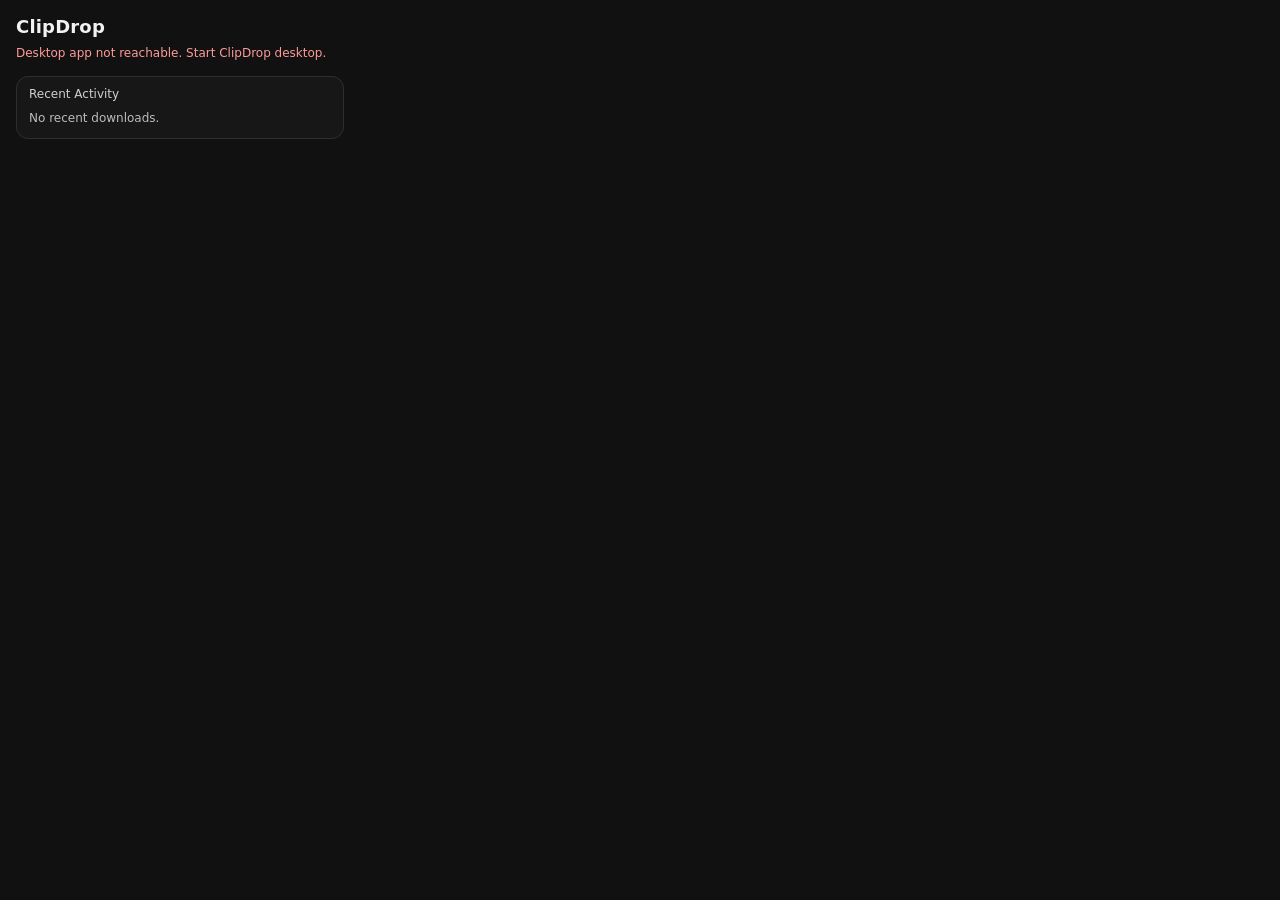
==== extension/popup.html @ 2f703ed1 "Development v0.1.1" ====
<!doctype html>
<html lang="en">
  <head>
    <meta charset="UTF-8" />
    <meta name="viewport" content="width=device-width, initial-scale=1.0" />
    <title>ClipDrop</title>
    <link rel="stylesheet" href="popup.css" />
  </head>
  <body>
    <main class="panel">
      <header>
        <h1>ClipDrop</h1>
        <p id="status-line" class="subtle">Checking desktop app…</p>
      </header>

      <section class="activity">
        <div class="activity-title">Recent Activity</div>
        <div id="activity-list" class="activity-list">No recent downloads.</div>
      </section>
    </main>

    <script src="popup.js" type="module"></script>
  </body>
</html>
---- extension/popup.css ----
:root {
  color-scheme: dark;
}

* {
  box-sizing: border-box;
}

body {
  margin: 0;
  width: 360px;
  font-family: "IBM Plex Sans", "Segoe UI", system-ui, sans-serif;
  background: #111111;
  color: #f2f2f2;
}

.panel {
  padding: 16px;
  display: grid;
  gap: 14px;
}

h1 {
  margin: 0;
  font-size: 18px;
  font-weight: 640;
  letter-spacing: 0.01em;
}

.subtle {
  margin: 8px 0 0;
  color: #b5b5b5;
  font-size: 12px;
  line-height: 1.4;
}

.activity {
  border: 1px solid #2e2e2e;
  border-radius: 12px;
  background: #171717;
  padding: 10px 12px;
}

.activity-title {
  font-size: 12px;
  color: #d0d0d0;
  margin-bottom: 8px;
}

.activity-list {
  font-size: 12px;
  color: #bcbcbc;
  line-height: 1.6;
  max-height: 280px;
  overflow-y: auto;
}
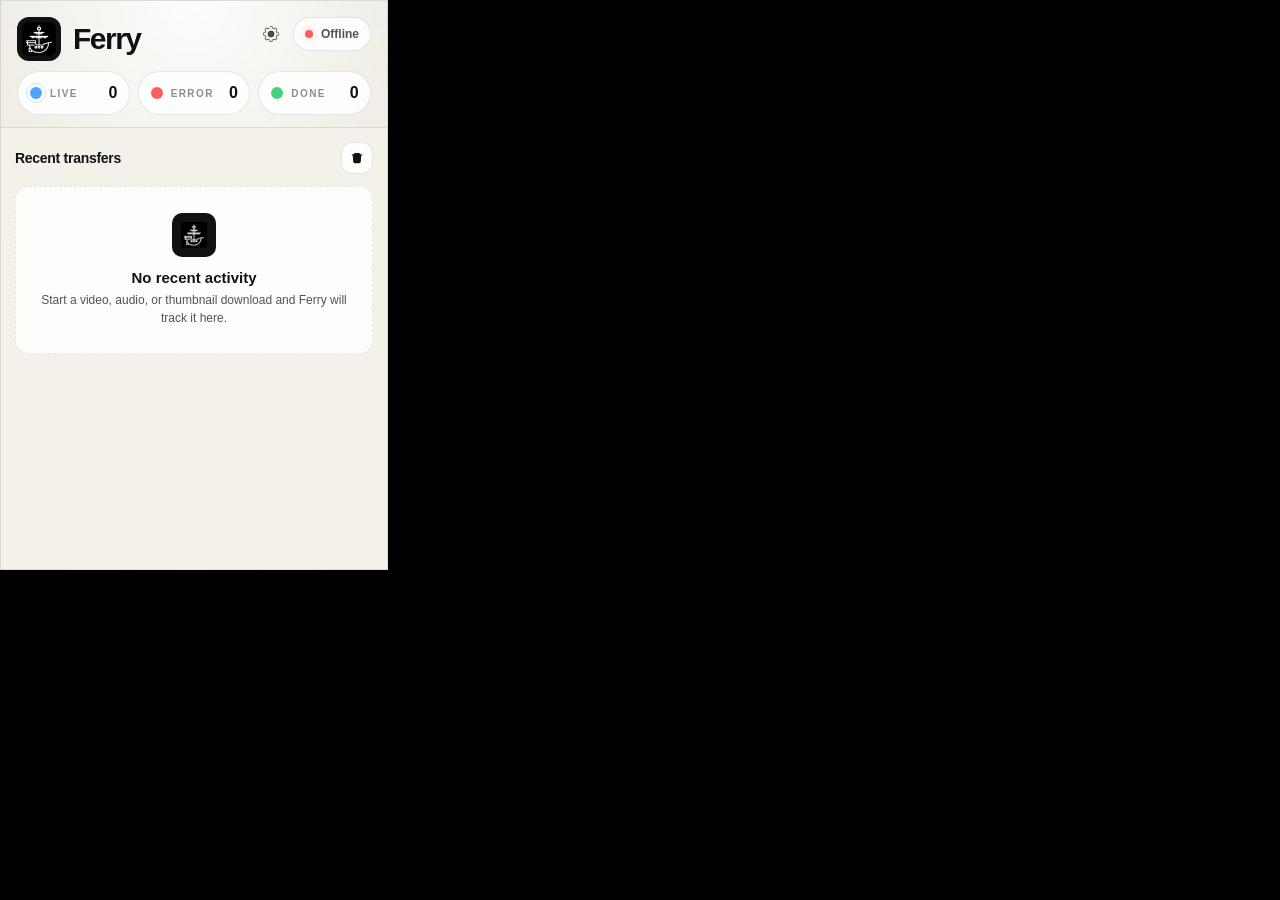
==== commit 14c55e1f: "Add Ferry and Island project snapshot" ====
--- a/extension/popup.html
+++ b/extension/popup.html
@@ -3,19 +3,77 @@
   <head>
     <meta charset="UTF-8" />
     <meta name="viewport" content="width=device-width, initial-scale=1.0" />
-    <title>ClipDrop</title>
+    <title>Ferry</title>
     <link rel="stylesheet" href="popup.css" />
   </head>
   <body>
     <main class="panel">
-      <header>
-        <h1>ClipDrop</h1>
-        <p id="status-line" class="subtle">Checking desktop app…</p>
-      </header>
+      <section class="top-slab">
+        <div class="brand-row">
+          <div class="brand-lockup">
+            <div class="brand-mark" aria-hidden="true">
+              <img src="icons/icon128.png" alt="" class="brand-mark-image" />
+            </div>
+            <div class="brand-copy">
+              <h1>Ferry</h1>
+            </div>
+          </div>
+          <div class="brand-actions">
+            <button id="open-settings" class="header-settings-btn" type="button" title="Open settings" aria-label="Open settings">
+              <svg class="header-settings-icon" viewBox="0 0 24 24" fill="none" aria-hidden="true" xmlns="http://www.w3.org/2000/svg">
+                <path d="M13.5 2L13.9961 1.93798C13.9649 1.68777 13.7522 1.5 13.5 1.5V2ZM10.5 2V1.5C10.2478 1.5 10.0351 1.68777 10.0039 1.93798L10.5 2ZM13.7747 4.19754L13.2786 4.25955C13.3047 4.46849 13.4589 4.63867 13.6642 4.68519L13.7747 4.19754ZM16.2617 5.22838L15.995 5.6513C16.1731 5.76362 16.4024 5.75233 16.5687 5.62306L16.2617 5.22838ZM18.0104 3.86826L18.364 3.51471C18.1857 3.3364 17.9025 3.31877 17.7034 3.47359L18.0104 3.86826ZM20.1317 5.98958L20.5264 6.29655C20.6812 6.09751 20.6636 5.81434 20.4853 5.63603L20.1317 5.98958ZM18.7716 7.73831L18.3769 7.43134C18.2477 7.59754 18.2364 7.82693 18.3487 8.00503L18.7716 7.73831ZM19.8025 10.2253L19.3148 10.3358C19.3613 10.5411 19.5315 10.6953 19.7404 10.7214L19.8025 10.2253ZM22 10.5H22.5C22.5 10.2478 22.3122 10.0351 22.062 10.0039L22 10.5ZM22 13.5L22.062 13.9961C22.3122 13.9649 22.5 13.7522 22.5 13.5H22ZM19.8025 13.7747L19.7404 13.2786C19.5315 13.3047 19.3613 13.4589 19.3148 13.6642L19.8025 13.7747ZM18.7716 16.2617L18.3487 15.995C18.2364 16.1731 18.2477 16.4025 18.3769 16.5687L18.7716 16.2617ZM20.1317 18.0104L20.4853 18.364C20.6636 18.1857 20.6812 17.9025 20.5264 17.7034L20.1317 18.0104ZM18.0104 20.1317L17.7034 20.5264C17.9025 20.6812 18.1857 20.6636 18.364 20.4853L18.0104 20.1317ZM16.2617 18.7716L16.5687 18.3769C16.4024 18.2477 16.1731 18.2364 15.995 18.3487L16.2617 18.7716ZM13.7747 19.8025L13.6642 19.3148C13.4589 19.3613 13.3047 19.5315 13.2786 19.7404L13.7747 19.8025ZM13.5 22V22.5C13.7522 22.5 13.9649 22.3122 13.9961 22.062L13.5 22ZM10.5 22L10.0039 22.062C10.0351 22.3122 10.2478 22.5 10.5 22.5V22ZM10.2253 19.8025L10.7214 19.7404C10.6953 19.5315 10.5411 19.3613 10.3358 19.3148L10.2253 19.8025ZM7.73832 18.7716L8.00504 18.3487C7.82694 18.2364 7.59756 18.2477 7.43135 18.3769L7.73832 18.7716ZM5.98959 20.1317L5.63604 20.4853C5.81435 20.6636 6.09752 20.6812 6.29656 20.5264L5.98959 20.1317ZM3.86827 18.0104L3.4736 17.7034C3.31878 17.9025 3.33641 18.1857 3.51472 18.364L3.86827 18.0104ZM5.22839 16.2617L5.62307 16.5687C5.75234 16.4025 5.76363 16.1731 5.65131 15.995L5.22839 16.2617ZM4.19754 13.7747L4.68519 13.6642C4.63867 13.4589 4.46849 13.3047 4.25955 13.2786L4.19754 13.7747ZM2 13.5H1.5C1.5 13.7522 1.68777 13.9649 1.93798 13.9961L2 13.5ZM2 10.5L1.93798 10.0039C1.68777 10.0351 1.5 10.2478 1.5 10.5H2ZM4.19754 10.2253L4.25955 10.7214C4.46849 10.6953 4.63867 10.5411 4.68519 10.3358L4.19754 10.2253ZM5.22839 7.73831L5.65131 8.00503C5.76363 7.82693 5.75234 7.59755 5.62307 7.43134L5.22839 7.73831ZM3.86827 5.98959L3.51472 5.63603C3.33641 5.81434 3.31878 6.09751 3.47359 6.29656L3.86827 5.98959ZM5.98959 3.86827L6.29656 3.47359C6.09752 3.31878 5.81434 3.33641 5.63604 3.51471L5.98959 3.86827ZM7.73832 5.22839L7.43135 5.62306C7.59755 5.75233 7.82694 5.76363 8.00504 5.6513L7.73832 5.22839ZM10.2253 4.19754L10.3358 4.68519C10.5411 4.63867 10.6953 4.46849 10.7214 4.25955L10.2253 4.19754ZM13.5 1.5H10.5V2.5H13.5V1.5ZM14.2708 4.13552L13.9961 1.93798L13.0039 2.06202L13.2786 4.25955L14.2708 4.13552ZM16.5284 4.80547C15.7279 4.30059 14.8369 3.92545 13.8851 3.70989L13.6642 4.68519C14.503 4.87517 15.2886 5.20583 15.995 5.6513L16.5284 4.80547ZM16.5687 5.62306L18.3174 4.26294L17.7034 3.47359L15.9547 4.83371L16.5687 5.62306ZM17.6569 4.22182L19.7782 6.34314L20.4853 5.63603L18.364 3.51471L17.6569 4.22182ZM19.7371 5.68261L18.3769 7.43134L19.1663 8.04528L20.5264 6.29655L19.7371 5.68261ZM20.2901 10.1149C20.0746 9.16313 19.6994 8.27213 19.1945 7.47158L18.3487 8.00503C18.7942 8.71138 19.1248 9.49695 19.3148 10.3358L20.2901 10.1149ZM22.062 10.0039L19.8645 9.72917L19.7404 10.7214L21.938 10.9961L22.062 10.0039ZM22.5 13.5V10.5H21.5V13.5H22.5ZM19.8645 14.2708L22.062 13.9961L21.938 13.0039L19.7404 13.2786L19.8645 14.2708ZM19.1945 16.5284C19.6994 15.7279 20.0746 14.8369 20.2901 13.8851L19.3148 13.6642C19.1248 14.503 18.7942 15.2886 18.3487 15.995L19.1945 16.5284ZM20.5264 17.7034L19.1663 15.9547L18.3769 16.5687L19.7371 18.3174L20.5264 17.7034ZM18.364 20.4853L20.4853 18.364L19.7782 17.6569L17.6569 19.7782L18.364 20.4853ZM15.9547 19.1663L17.7034 20.5264L18.3174 19.7371L16.5687 18.3769L15.9547 19.1663ZM13.8851 20.2901C14.8369 20.0746 15.7279 19.6994 16.5284 19.1945L15.995 18.3487C15.2886 18.7942 14.503 19.1248 13.6642 19.3148L13.8851 20.2901ZM13.9961 22.062L14.2708 19.8645L13.2786 19.7404L13.0039 21.938L13.9961 22.062ZM10.5 22.5H13.5V21.5H10.5V22.5ZM9.72917 19.8645L10.0039 22.062L10.9961 21.938L10.7214 19.7404L9.72917 19.8645ZM7.4716 19.1945C8.27214 19.6994 9.16314 20.0746 10.1149 20.2901L10.3358 19.3148C9.49696 19.1248 8.71139 18.7942 8.00504 18.3487L7.4716 19.1945ZM6.29656 20.5264L8.04529 19.1663L7.43135 18.3769L5.68262 19.7371L6.29656 20.5264ZM3.51472 18.364L5.63604 20.4853L6.34315 19.7782L4.22183 17.6569L3.51472 18.364ZM4.83372 15.9547L3.4736 17.7034L4.26295 18.3174L5.62307 16.5687L4.83372 15.9547ZM3.70989 13.8851C3.92545 14.8369 4.30059 15.7279 4.80547 16.5284L5.65131 15.995C5.20584 15.2886 4.87517 14.503 4.68519 13.6642L3.70989 13.8851ZM1.93798 13.9961L4.13552 14.2708L4.25955 13.2786L2.06202 13.0039L1.93798 13.9961ZM1.5 10.5V13.5H2.5V10.5H1.5ZM4.13552 9.72917L1.93798 10.0039L2.06202 10.9961L4.25955 10.7214L4.13552 9.72917ZM4.80547 7.47159C4.30059 8.27213 3.92545 9.16313 3.70989 10.1149L4.68519 10.3358C4.87517 9.49696 5.20583 8.71138 5.65131 8.00503L4.80547 7.47159ZM3.47359 6.29656L4.83371 8.04528L5.62307 7.43134L4.26295 5.68262L3.47359 6.29656ZM5.63604 3.51471L3.51472 5.63603L4.22182 6.34314L6.34314 4.22182L5.63604 3.51471ZM8.04529 4.83371L6.29656 3.47359L5.68262 4.26294L7.43135 5.62306L8.04529 4.83371ZM10.1149 3.70989C9.16313 3.92545 8.27214 4.30059 7.4716 4.80547L8.00504 5.6513C8.71139 5.20583 9.49696 4.87517 10.3358 4.68519L10.1149 3.70989Z" fill="currentColor"/>
+                <circle cx="12" cy="12" r="4" stroke="currentColor" stroke-linejoin="round"/>
+              </svg>
+            </button>
+            <div class="status-pill" id="status-pill" title="Checking desktop app…">
+              <div id="status-dot" class="status-dot"></div>
+              <span id="status-pill-text">Checking</span>
+            </div>
+          </div>
+        </div>
+
+        <section class="signal-row" aria-label="Live signals">
+          <button class="signal-card" data-signal="active" type="button">
+            <span class="signal-icon signal-icon-live" aria-hidden="true"></span>
+            <span class="signal-label">Live</span>
+            <span id="summary-active" class="signal-value">0</span>
+          </button>
+          <button class="signal-card" data-signal="attention" type="button">
+            <span class="signal-icon signal-icon-attention" aria-hidden="true"></span>
+            <span class="signal-label">Error</span>
+            <span id="summary-error" class="signal-value">0</span>
+          </button>
+          <button class="signal-card" data-signal="done" type="button">
+            <span class="signal-icon signal-icon-done" aria-hidden="true"></span>
+            <span class="signal-label">Done</span>
+            <span id="summary-done" class="signal-value">0</span>
+          </button>
+        </section>
+      </section>
 
       <section class="activity">
-        <div class="activity-title">Recent Activity</div>
-        <div id="activity-list" class="activity-list">No recent downloads.</div>
+        <div class="activity-header">
+          <div>
+            <div class="activity-title">Recent transfers</div>
+          </div>
+          <div class="activity-actions">
+            <button id="clear-activity" class="icon-btn" type="button" aria-label="Clear activity" title="Clear activity">
+              <svg viewBox="0 0 20 20" aria-hidden="true">
+                <path fill="currentColor" d="M7.25 3.75a.75.75 0 0 0-.75.75v.75H4.25a.75.75 0 0 0 0 1.5h.46l.58 8.06a2 2 0 0 0 2 1.86h5.42a2 2 0 0 0 2-1.86l.58-8.06h.46a.75.75 0 0 0 0-1.5H13.5V4.5a.75.75 0 0 0-.75-.75h-5.5Zm.75 1.5H12V5.25H8Zm-.74 2.5l.54 7.54a.5.5 0 0 0 .5.46h3.4a.5.5 0 0 0 .5-.46l.54-7.54H7.26Z" />
+              </svg>
+            </button>
+          </div>
+        </div>
+
+        <div id="job-list" class="job-list">
+          <div class="empty-state">
+            <div class="empty-state-mark" aria-hidden="true">
+              <img src="icons/icon48.png" alt="" class="empty-state-image" />
+            </div>
+            <div class="empty-state-title">No recent activity</div>
+            <div class="empty-state-copy">Start a transfer and Ferry will keep the deck in sync.</div>
+          </div>
+        </div>
       </section>
     </main>
 
--- a/extension/popup.css
+++ b/extension/popup.css
@@ -1,56 +1,720 @@
 :root {
-  color-scheme: dark;
+  --ferry-bg: #000;
+  --ferry-surface: #070707;
+  --ferry-surface-2: #0e0e0e;
+  --ferry-surface-3: #141414;
+  --ferry-line: rgba(255, 255, 255, 0.1);
+  --ferry-line-strong: rgba(255, 255, 255, 0.18);
+  --ferry-text: #fff;
+  --ferry-text-muted: rgba(255, 255, 255, 0.74);
+  --ferry-text-subtle: rgba(255, 255, 255, 0.44);
+  --ferry-blue: #4da3ff;
+  --ferry-green: #44d27d;
+  --ferry-yellow: #ffd84d;
+  --ferry-red: #ff5d5d;
+  --ferry-violet: #c68cff;
+}
+
+body[data-theme="light"] {
+  --ferry-bg: #f4f1ea;
+  --ferry-surface: rgba(255, 255, 255, 0.84);
+  --ferry-surface-2: rgba(255, 255, 255, 0.94);
+  --ferry-surface-3: #ffffff;
+  --ferry-line: rgba(17, 17, 17, 0.1);
+  --ferry-line-strong: rgba(17, 17, 17, 0.18);
+  --ferry-text: #111111;
+  --ferry-text-muted: rgba(17, 17, 17, 0.72);
+  --ferry-text-subtle: rgba(17, 17, 17, 0.48);
 }
 
 * {
   box-sizing: border-box;
 }
 
+html,
 body {
+  width: 388px;
+  height: 570px;
   margin: 0;
-  width: 360px;
-  font-family: "IBM Plex Sans", "Segoe UI", system-ui, sans-serif;
+  padding: 0;
+  background: var(--ferry-bg);
+  overscroll-behavior: none;
+}
+
+body {
+  display: block;
+  overflow: hidden;
+  color-scheme: dark;
+  font-family: "Roboto", "Arial", sans-serif;
+  color: var(--ferry-text);
+}
+
+button,
+input,
+select,
+textarea {
+  font: inherit;
+}
+
+.panel {
+  width: 388px;
+  height: 570px;
+  display: grid;
+  grid-template-rows: auto minmax(0, 1fr);
+  overflow: hidden;
+  background:
+    radial-gradient(circle at top, rgba(255, 255, 255, 0.06), transparent 35%),
+    var(--ferry-bg);
+  border: 1px solid var(--ferry-line);
+  border-radius: 0;
+}
+
+body[data-theme="light"] .panel {
+  background:
+    radial-gradient(circle at top, rgba(255, 255, 255, 0.92), transparent 35%),
+    linear-gradient(180deg, rgba(0, 0, 0, 0.02), transparent 48%),
+    var(--ferry-bg);
+}
+
+.top-slab {
+  padding: 16px 16px 12px;
+  border-bottom: 1px solid var(--ferry-line);
+  background: linear-gradient(180deg, rgba(255, 255, 255, 0.03), transparent);
+}
+
+.brand-row {
+  display: flex;
+  align-items: flex-start;
+  justify-content: space-between;
+  gap: 12px;
+}
+
+.brand-actions {
+  display: inline-flex;
+  align-items: center;
+  gap: 8px;
+}
+
+.brand-lockup {
+  min-width: 0;
+  display: flex;
+  align-items: center;
+  gap: 12px;
+}
+
+.brand-mark,
+.empty-state-mark {
+  flex: 0 0 auto;
+  display: grid;
+  place-items: center;
+  background: #fff;
+}
+
+body[data-theme="light"] .brand-mark,
+body[data-theme="light"] .empty-state-mark {
   background: #111111;
-  color: #f2f2f2;
-}
-
-.panel {
-  padding: 16px;
+}
+
+.brand-mark {
+  width: 44px;
+  height: 44px;
+  border-radius: 12px;
+}
+
+.brand-mark-image {
+  width: 36px;
+  height: 36px;
+  display: block;
+  object-fit: contain;
+  border-radius: 10px;
+}
+
+body[data-theme="light"] .brand-mark-image,
+body[data-theme="light"] .empty-state-image {
+  filter: invert(1);
+}
+
+.brand-copy h1 {
+  margin: 0;
+  font-size: 30px;
+  line-height: 0.96;
+  font-weight: 700;
+  letter-spacing: -0.05em;
+}
+
+.status-pill {
+  min-height: 34px;
+  padding: 0 11px;
+  display: inline-flex;
+  align-items: center;
+  gap: 8px;
+  border: 1px solid var(--ferry-line);
+  border-radius: 999px;
+  background: var(--ferry-surface);
+  color: var(--ferry-text-muted);
+  font-size: 12px;
+  font-weight: 700;
+  white-space: nowrap;
+}
+
+.theme-toggle {
+  position: relative;
+}
+
+.theme-icon {
+  position: absolute;
+  top: 50%;
+  left: 50%;
+  width: 16px;
+  height: 16px;
+  display: block;
+  transform: translate(-50%, -50%) scale(0.88);
+  opacity: 0;
+  transition: opacity 0.16s ease, transform 0.16s ease;
+}
+
+body[data-theme-mode="system"] .theme-icon-system,
+body[data-theme-mode="light"] .theme-icon-sun,
+body[data-theme-mode="dark"] .theme-icon-moon {
+  opacity: 1;
+  transform: translate(-50%, -50%) scale(1);
+}
+
+.status-dot {
+  width: 8px;
+  height: 8px;
+  border-radius: 50%;
+  background: rgba(255, 255, 255, 0.34);
+}
+
+.status-dot.online {
+  background: var(--ferry-green);
+  box-shadow: 0 0 10px rgba(68, 210, 125, 0.4);
+}
+
+.status-dot.offline {
+  background: var(--ferry-red);
+  box-shadow: 0 0 10px rgba(255, 93, 93, 0.4);
+}
+
+.secondary-btn,
+.signal-card,
+.icon-btn,
+.job-action-btn {
+  border: 1px solid var(--ferry-line);
+  background: var(--ferry-surface);
+  color: var(--ferry-text);
+  transition: border-color 0.16s ease, background-color 0.16s ease, transform 0.16s ease, color 0.16s ease;
+  cursor: pointer;
+}
+
+.secondary-btn:hover,
+.signal-card:hover,
+.icon-btn:hover,
+.job-action-btn:hover {
+  border-color: var(--ferry-line-strong);
+  background: var(--ferry-surface-3);
+}
+
+.secondary-btn svg,
+.icon-btn svg,
+.job-action-btn svg {
+  width: 16px;
+  height: 16px;
+  display: block;
+  fill: currentColor;
+}
+
+.secondary-btn,
+.icon-btn {
+  display: inline-flex;
+  align-items: center;
+  justify-content: center;
+  border-radius: 11px;
+}
+
+.secondary-btn {
+  width: 40px;
+  height: 40px;
+}
+
+.header-settings-btn {
+  width: 28px;
+  height: 28px;
+  padding: 0;
+  display: inline-flex;
+  align-items: center;
+  justify-content: center;
+  border: 0;
+  background: transparent;
+  color: var(--ferry-text-muted);
+  cursor: pointer;
+  transition: color 0.16s ease, transform 0.16s ease;
+}
+
+.header-settings-btn:hover {
+  color: var(--ferry-text);
+}
+
+.header-settings-btn svg {
+  width: 18px;
+  height: 18px;
+  display: block;
+  fill: currentColor;
+}
+
+.header-settings-icon {
+  width: 20px;
+  height: 20px;
+  display: block;
+}
+
+.signal-row {
+  margin-top: 10px;
   display: grid;
-  gap: 14px;
-}
-
-h1 {
+  grid-template-columns: repeat(3, minmax(0, 1fr));
+  gap: 8px;
+}
+
+.signal-card {
+  min-height: 44px;
+  padding: 0 12px;
+  display: flex;
+  align-items: center;
+  justify-content: flex-start;
+  gap: 8px;
+  border-radius: 999px;
+  text-align: left;
+  position: relative;
+  overflow: hidden;
+  background: var(--ferry-surface);
+  box-shadow: inset 0 1px 0 rgba(255, 255, 255, 0.03);
+}
+
+body[data-theme="light"] .signal-card,
+body[data-theme="light"] .secondary-btn,
+body[data-theme="light"] .icon-btn,
+body[data-theme="light"] .job-action-btn,
+body[data-theme="light"] .status-pill,
+body[data-theme="light"] .job-card,
+body[data-theme="light"] .empty-state {
+  backdrop-filter: blur(16px);
+}
+
+.signal-icon {
+  width: 12px;
+  height: 12px;
+  flex: 0 0 12px;
+  border-radius: 999px;
+  position: relative;
+}
+
+.signal-icon::before {
+  content: "";
+  position: absolute;
+  inset: 0;
+  border-radius: 999px;
+  background: currentColor;
+}
+
+.signal-icon-live {
+  color: var(--ferry-blue);
+}
+
+.signal-icon-live::after {
+  content: "";
+  position: absolute;
+  inset: -4px;
+  border-radius: 999px;
+  border: 1px solid rgba(77, 163, 255, 0.28);
+}
+
+.signal-icon-attention {
+  color: var(--ferry-red);
+}
+
+.signal-icon-done {
+  color: var(--ferry-green);
+}
+
+.signal-label {
+  min-width: 0;
+  font-size: 10px;
+  font-weight: 700;
+  letter-spacing: 0.14em;
+  text-transform: uppercase;
+  color: var(--ferry-text-subtle);
+}
+
+.signal-value {
+  margin-left: auto;
+  font-size: 16px;
+  line-height: 1;
+  font-weight: 700;
+  letter-spacing: -0.04em;
+}
+
+.activity {
+  flex: 1;
+  min-height: 0;
+  overflow-y: auto;
+  overscroll-behavior: contain;
+  padding: 14px 14px 12px;
+  background: var(--ferry-bg);
+}
+
+.activity::-webkit-scrollbar {
+  width: 6px;
+}
+
+.activity::-webkit-scrollbar-track {
+  background: transparent;
+}
+
+.activity::-webkit-scrollbar-thumb {
+  background: rgba(255, 255, 255, 0.18);
+  border-radius: 999px;
+}
+
+.activity-header {
+  display: flex;
+  align-items: center;
+  justify-content: space-between;
+  gap: 10px;
+  margin-bottom: 12px;
+}
+
+.activity-title {
   margin: 0;
-  font-size: 18px;
-  font-weight: 640;
-  letter-spacing: 0.01em;
-}
-
-.subtle {
-  margin: 8px 0 0;
-  color: #b5b5b5;
+  font-size: 14px;
+  font-weight: 700;
+  letter-spacing: -0.02em;
+}
+
+.activity-actions {
+  display: inline-flex;
+  align-items: center;
+  gap: 8px;
+}
+
+.icon-btn {
+  width: 32px;
+  height: 32px;
+}
+
+.job-list {
+  display: flex;
+  flex-direction: column;
+  gap: 10px;
+}
+
+.empty-state {
+  padding: 26px 16px;
+  text-align: center;
+  border: 1px dashed var(--ferry-line);
+  border-radius: 14px;
+  background: var(--ferry-surface);
+}
+
+.empty-state-mark {
+  width: 44px;
+  height: 44px;
+  margin: 0 auto 12px;
+  border-radius: 10px;
+}
+
+.empty-state-image {
+  width: 28px;
+  height: 28px;
+  object-fit: contain;
+}
+
+.empty-state-title {
+  margin-bottom: 5px;
+  font-size: 15px;
+  font-weight: 700;
+}
+
+.empty-state-copy {
   font-size: 12px;
+  line-height: 1.5;
+  color: var(--ferry-text-muted);
+}
+
+.job-card {
+  display: block;
+  padding: 12px;
+  background: var(--ferry-surface);
+  border: 1px solid var(--ferry-line);
+  border-radius: 14px;
+  position: relative;
+}
+
+.job-card.is-focused {
+  border-color: rgba(255, 255, 255, 0.28);
+  box-shadow: inset 0 0 0 1px rgba(255, 255, 255, 0.08);
+}
+
+.job-card.is-focused::after {
+  content: "Focused";
+  position: absolute;
+  top: 10px;
+  right: 10px;
+  padding: 4px 8px;
+  border-radius: 999px;
+  background: #fff;
+  color: #000;
+  font-size: 10px;
+  font-weight: 700;
+  letter-spacing: 0.08em;
+  text-transform: uppercase;
+}
+
+body[data-theme="light"] .job-card.is-focused::after {
+  background: #111111;
+  color: #ffffff;
+}
+
+.state-progress {
+  border-color: rgba(77, 163, 255, 0.38);
+}
+
+.state-done {
+  border-color: rgba(68, 210, 125, 0.38);
+}
+
+.state-error {
+  border-color: rgba(255, 93, 93, 0.38);
+}
+
+.state-queued {
+  border-color: rgba(255, 216, 77, 0.38);
+}
+
+.job-topline {
+  display: flex;
+  align-items: center;
+  justify-content: space-between;
+  gap: 8px;
+}
+
+.job-card-layout {
+  display: grid;
+  grid-template-columns: 72px minmax(0, 1fr);
+  gap: 12px;
+  align-items: start;
+}
+
+.job-thumb {
+  width: 72px;
+  height: 72px;
+  overflow: hidden;
+  border-radius: 10px;
+  background: #050505;
+  border: 1px solid var(--ferry-line);
+}
+
+.job-thumb-image,
+.job-thumb-fallback {
+  width: 100%;
+  height: 100%;
+  display: block;
+}
+
+.job-thumb-image {
+  object-fit: cover;
+}
+
+.job-thumb-fallback {
+  display: grid;
+  place-items: center;
+}
+
+.job-thumb-fallback-image {
+  width: 28px;
+  height: 28px;
+  object-fit: contain;
+}
+
+body[data-theme="light"] .job-thumb-fallback-image {
+  filter: invert(1);
+}
+
+.job-main {
+  min-width: 0;
+  display: grid;
+  gap: 7px;
+}
+
+.job-badge-row {
+  display: flex;
+  align-items: center;
+  gap: 8px;
+  min-width: 0;
+}
+
+.job-badge {
+  min-width: 30px;
+  height: 30px;
+  display: inline-flex;
+  align-items: center;
+  justify-content: center;
+  border: 1px solid var(--ferry-line);
+  border-radius: 9px;
+  background: #000;
+}
+
+body[data-theme="light"] .job-badge {
+  background: rgba(17, 17, 17, 0.04);
+}
+
+.job-badge-icon {
+  width: 15px;
+  height: 15px;
+  display: inline-flex;
+  align-items: center;
+  justify-content: center;
+}
+
+.job-badge-icon svg {
+  width: 15px;
+  height: 15px;
+  display: block;
+  fill: currentColor;
+}
+
+.badge-video {
+  color: var(--ferry-blue);
+}
+
+.badge-audio {
+  color: var(--ferry-violet);
+}
+
+.badge-thumbnail {
+  color: var(--ferry-yellow);
+}
+
+.job-action-btn {
+  width: 30px;
+  height: 30px;
+  display: inline-flex;
+  align-items: center;
+  justify-content: center;
+  border-radius: 9px;
+}
+
+.job-reveal-btn {
+  color: var(--ferry-green);
+}
+
+.job-cancel-btn {
+  color: var(--ferry-red);
+}
+
+.job-skip-btn {
+  color: var(--ferry-yellow);
+}
+
+.job-title {
+  font-size: 12px;
+  line-height: 1.45;
+  font-weight: 700;
+  letter-spacing: -0.01em;
+  overflow: hidden;
+  display: -webkit-box;
+  -webkit-line-clamp: 2;
+  -webkit-box-orient: vertical;
+}
+
+.job-meta {
+  font-size: 11px;
   line-height: 1.4;
-}
-
-.activity {
-  border: 1px solid #2e2e2e;
-  border-radius: 12px;
-  background: #171717;
-  padding: 10px 12px;
-}
-
-.activity-title {
+  color: var(--ferry-text-muted);
+}
+
+.job-progress-container {
+  height: 4px;
+  overflow: hidden;
+  border-radius: 999px;
+  background: rgba(255, 255, 255, 0.08);
+}
+
+body[data-theme="light"] .job-progress-container {
+  background: rgba(17, 17, 17, 0.1);
+}
+
+.job-progress-bar {
+  height: 100%;
+  width: 0;
+  background: #fff;
+}
+
+.state-progress .job-progress-bar {
+  background: var(--ferry-blue);
+}
+
+.state-done .job-progress-bar {
+  background: var(--ferry-green);
+}
+
+.state-error .job-progress-bar {
+  background: var(--ferry-red);
+}
+
+.state-queued .job-progress-bar {
+  background: var(--ferry-yellow);
+}
+
+.job-bottomline {
+  display: flex;
+  align-items: center;
+  justify-content: space-between;
+  gap: 10px;
+}
+
+.job-status-line {
   font-size: 12px;
-  color: #d0d0d0;
-  margin-bottom: 8px;
-}
-
-.activity-list {
-  font-size: 12px;
-  color: #bcbcbc;
-  line-height: 1.6;
-  max-height: 280px;
-  overflow-y: auto;
-}
+  font-weight: 600;
+  line-height: 1.3;
+}
+
+.job-chip {
+  min-width: 0;
+  max-width: 100%;
+  height: 30px;
+  padding: 0 10px;
+  display: inline-flex;
+  align-items: center;
+  border: 1px solid var(--ferry-line);
+  border-radius: 999px;
+  background: rgba(255, 255, 255, 0.03);
+  font-size: 10px;
+  font-weight: 700;
+  letter-spacing: 0.08em;
+  text-transform: uppercase;
+  color: var(--ferry-text-muted);
+  white-space: nowrap;
+  overflow: hidden;
+  text-overflow: ellipsis;
+}
+
+body[data-theme="light"] .job-chip {
+  background: rgba(17, 17, 17, 0.04);
+}
+
+.job-time-line,
+.job-progress-readout {
+  font-size: 10px;
+  color: var(--ferry-text-subtle);
+}
+
+.job-trailing {
+  display: grid;
+  justify-items: end;
+  gap: 2px;
+}
+
+.job-progress-readout {
+  text-align: right;
+}
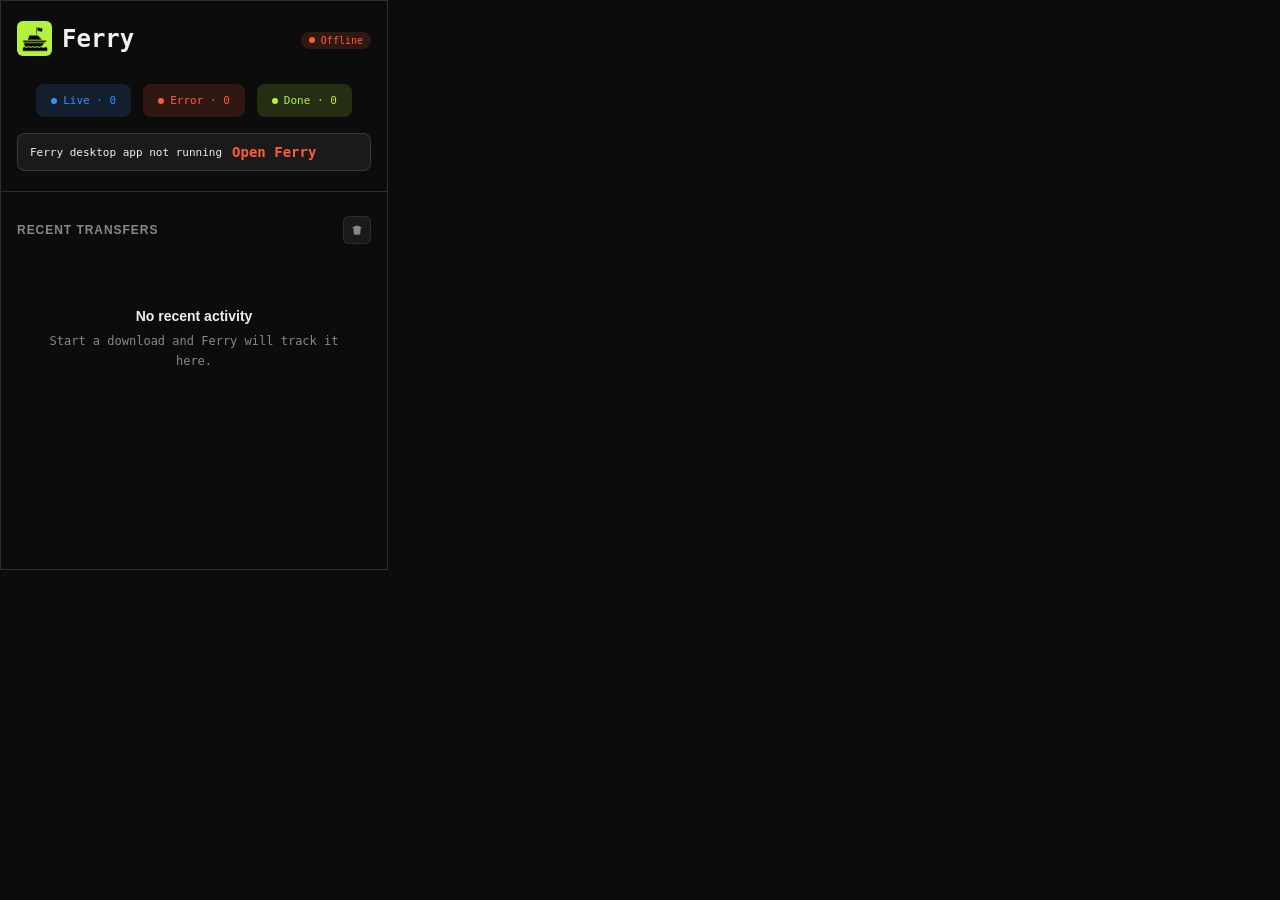
==== commit c984e729: "UI revamped of Extension" ====
--- a/extension/popup.html
+++ b/extension/popup.html
@@ -11,44 +11,45 @@
       <section class="top-slab">
         <div class="brand-row">
           <div class="brand-lockup">
-            <div class="brand-mark" aria-hidden="true">
-              <img src="icons/icon128.png" alt="" class="brand-mark-image" />
-            </div>
+            <div class="logo-after"><img src="./icons/extentionIcon.png" alt="icon not available"></div>
             <div class="brand-copy">
-              <h1>Ferry</h1>
+              <h1 class="name-after">Ferry</h1>
             </div>
           </div>
           <div class="brand-actions">
-            <button id="open-settings" class="header-settings-btn" type="button" title="Open settings" aria-label="Open settings">
-              <svg class="header-settings-icon" viewBox="0 0 24 24" fill="none" aria-hidden="true" xmlns="http://www.w3.org/2000/svg">
-                <path d="M13.5 2L13.9961 1.93798C13.9649 1.68777 13.7522 1.5 13.5 1.5V2ZM10.5 2V1.5C10.2478 1.5 10.0351 1.68777 10.0039 1.93798L10.5 2ZM13.7747 4.19754L13.2786 4.25955C13.3047 4.46849 13.4589 4.63867 13.6642 4.68519L13.7747 4.19754ZM16.2617 5.22838L15.995 5.6513C16.1731 5.76362 16.4024 5.75233 16.5687 5.62306L16.2617 5.22838ZM18.0104 3.86826L18.364 3.51471C18.1857 3.3364 17.9025 3.31877 17.7034 3.47359L18.0104 3.86826ZM20.1317 5.98958L20.5264 6.29655C20.6812 6.09751 20.6636 5.81434 20.4853 5.63603L20.1317 5.98958ZM18.7716 7.73831L18.3769 7.43134C18.2477 7.59754 18.2364 7.82693 18.3487 8.00503L18.7716 7.73831ZM19.8025 10.2253L19.3148 10.3358C19.3613 10.5411 19.5315 10.6953 19.7404 10.7214L19.8025 10.2253ZM22 10.5H22.5C22.5 10.2478 22.3122 10.0351 22.062 10.0039L22 10.5ZM22 13.5L22.062 13.9961C22.3122 13.9649 22.5 13.7522 22.5 13.5H22ZM19.8025 13.7747L19.7404 13.2786C19.5315 13.3047 19.3613 13.4589 19.3148 13.6642L19.8025 13.7747ZM18.7716 16.2617L18.3487 15.995C18.2364 16.1731 18.2477 16.4025 18.3769 16.5687L18.7716 16.2617ZM20.1317 18.0104L20.4853 18.364C20.6636 18.1857 20.6812 17.9025 20.5264 17.7034L20.1317 18.0104ZM18.0104 20.1317L17.7034 20.5264C17.9025 20.6812 18.1857 20.6636 18.364 20.4853L18.0104 20.1317ZM16.2617 18.7716L16.5687 18.3769C16.4024 18.2477 16.1731 18.2364 15.995 18.3487L16.2617 18.7716ZM13.7747 19.8025L13.6642 19.3148C13.4589 19.3613 13.3047 19.5315 13.2786 19.7404L13.7747 19.8025ZM13.5 22V22.5C13.7522 22.5 13.9649 22.3122 13.9961 22.062L13.5 22ZM10.5 22L10.0039 22.062C10.0351 22.3122 10.2478 22.5 10.5 22.5V22ZM10.2253 19.8025L10.7214 19.7404C10.6953 19.5315 10.5411 19.3613 10.3358 19.3148L10.2253 19.8025ZM7.73832 18.7716L8.00504 18.3487C7.82694 18.2364 7.59756 18.2477 7.43135 18.3769L7.73832 18.7716ZM5.98959 20.1317L5.63604 20.4853C5.81435 20.6636 6.09752 20.6812 6.29656 20.5264L5.98959 20.1317ZM3.86827 18.0104L3.4736 17.7034C3.31878 17.9025 3.33641 18.1857 3.51472 18.364L3.86827 18.0104ZM5.22839 16.2617L5.62307 16.5687C5.75234 16.4025 5.76363 16.1731 5.65131 15.995L5.22839 16.2617ZM4.19754 13.7747L4.68519 13.6642C4.63867 13.4589 4.46849 13.3047 4.25955 13.2786L4.19754 13.7747ZM2 13.5H1.5C1.5 13.7522 1.68777 13.9649 1.93798 13.9961L2 13.5ZM2 10.5L1.93798 10.0039C1.68777 10.0351 1.5 10.2478 1.5 10.5H2ZM4.19754 10.2253L4.25955 10.7214C4.46849 10.6953 4.63867 10.5411 4.68519 10.3358L4.19754 10.2253ZM5.22839 7.73831L5.65131 8.00503C5.76363 7.82693 5.75234 7.59755 5.62307 7.43134L5.22839 7.73831ZM3.86827 5.98959L3.51472 5.63603C3.33641 5.81434 3.31878 6.09751 3.47359 6.29656L3.86827 5.98959ZM5.98959 3.86827L6.29656 3.47359C6.09752 3.31878 5.81434 3.33641 5.63604 3.51471L5.98959 3.86827ZM7.73832 5.22839L7.43135 5.62306C7.59755 5.75233 7.82694 5.76363 8.00504 5.6513L7.73832 5.22839ZM10.2253 4.19754L10.3358 4.68519C10.5411 4.63867 10.6953 4.46849 10.7214 4.25955L10.2253 4.19754ZM13.5 1.5H10.5V2.5H13.5V1.5ZM14.2708 4.13552L13.9961 1.93798L13.0039 2.06202L13.2786 4.25955L14.2708 4.13552ZM16.5284 4.80547C15.7279 4.30059 14.8369 3.92545 13.8851 3.70989L13.6642 4.68519C14.503 4.87517 15.2886 5.20583 15.995 5.6513L16.5284 4.80547ZM16.5687 5.62306L18.3174 4.26294L17.7034 3.47359L15.9547 4.83371L16.5687 5.62306ZM17.6569 4.22182L19.7782 6.34314L20.4853 5.63603L18.364 3.51471L17.6569 4.22182ZM19.7371 5.68261L18.3769 7.43134L19.1663 8.04528L20.5264 6.29655L19.7371 5.68261ZM20.2901 10.1149C20.0746 9.16313 19.6994 8.27213 19.1945 7.47158L18.3487 8.00503C18.7942 8.71138 19.1248 9.49695 19.3148 10.3358L20.2901 10.1149ZM22.062 10.0039L19.8645 9.72917L19.7404 10.7214L21.938 10.9961L22.062 10.0039ZM22.5 13.5V10.5H21.5V13.5H22.5ZM19.8645 14.2708L22.062 13.9961L21.938 13.0039L19.7404 13.2786L19.8645 14.2708ZM19.1945 16.5284C19.6994 15.7279 20.0746 14.8369 20.2901 13.8851L19.3148 13.6642C19.1248 14.503 18.7942 15.2886 18.3487 15.995L19.1945 16.5284ZM20.5264 17.7034L19.1663 15.9547L18.3769 16.5687L19.7371 18.3174L20.5264 17.7034ZM18.364 20.4853L20.4853 18.364L19.7782 17.6569L17.6569 19.7782L18.364 20.4853ZM15.9547 19.1663L17.7034 20.5264L18.3174 19.7371L16.5687 18.3769L15.9547 19.1663ZM13.8851 20.2901C14.8369 20.0746 15.7279 19.6994 16.5284 19.1945L15.995 18.3487C15.2886 18.7942 14.503 19.1248 13.6642 19.3148L13.8851 20.2901ZM13.9961 22.062L14.2708 19.8645L13.2786 19.7404L13.0039 21.938L13.9961 22.062ZM10.5 22.5H13.5V21.5H10.5V22.5ZM9.72917 19.8645L10.0039 22.062L10.9961 21.938L10.7214 19.7404L9.72917 19.8645ZM7.4716 19.1945C8.27214 19.6994 9.16314 20.0746 10.1149 20.2901L10.3358 19.3148C9.49696 19.1248 8.71139 18.7942 8.00504 18.3487L7.4716 19.1945ZM6.29656 20.5264L8.04529 19.1663L7.43135 18.3769L5.68262 19.7371L6.29656 20.5264ZM3.51472 18.364L5.63604 20.4853L6.34315 19.7782L4.22183 17.6569L3.51472 18.364ZM4.83372 15.9547L3.4736 17.7034L4.26295 18.3174L5.62307 16.5687L4.83372 15.9547ZM3.70989 13.8851C3.92545 14.8369 4.30059 15.7279 4.80547 16.5284L5.65131 15.995C5.20584 15.2886 4.87517 14.503 4.68519 13.6642L3.70989 13.8851ZM1.93798 13.9961L4.13552 14.2708L4.25955 13.2786L2.06202 13.0039L1.93798 13.9961ZM1.5 10.5V13.5H2.5V10.5H1.5ZM4.13552 9.72917L1.93798 10.0039L2.06202 10.9961L4.25955 10.7214L4.13552 9.72917ZM4.80547 7.47159C4.30059 8.27213 3.92545 9.16313 3.70989 10.1149L4.68519 10.3358C4.87517 9.49696 5.20583 8.71138 5.65131 8.00503L4.80547 7.47159ZM3.47359 6.29656L4.83371 8.04528L5.62307 7.43134L4.26295 5.68262L3.47359 6.29656ZM5.63604 3.51471L3.51472 5.63603L4.22182 6.34314L6.34314 4.22182L5.63604 3.51471ZM8.04529 4.83371L6.29656 3.47359L5.68262 4.26294L7.43135 5.62306L8.04529 4.83371ZM10.1149 3.70989C9.16313 3.92545 8.27214 4.30059 7.4716 4.80547L8.00504 5.6513C8.71139 5.20583 9.49696 4.87517 10.3358 4.68519L10.1149 3.70989Z" fill="currentColor"/>
-                <circle cx="12" cy="12" r="4" stroke="currentColor" stroke-linejoin="round"/>
-              </svg>
+            <div class="status-after" id="status-pill-container">
+              <div class="pill" id="status-pill">
+                <div id="status-dot" class="pill-dot"></div>
+                <span id="status-pill-text">Checking</span>
+              </div>
+            </div>
+            <button id="open-settings" class="icon-btn" type="button" title="Open settings" aria-label="Open settings" style="display: none;">
+              <svg viewBox="0 0 24 24" fill="none" xmlns="http://www.w3.org/2000/svg" stroke="currentColor" stroke-width="2" stroke-linecap="round" stroke-linejoin="round" class="header-settings-icon"><path d="M12.22 2h-.44a2 2 0 0 0-2 2v.18a2 2 0 0 1-1 1.73l-.43.25a2 2 0 0 1-2 0l-.15-.08a2 2 0 0 0-2.73.73l-.22.38a2 2 0 0 0 .73 2.73l.15.1a2 2 0 0 1 1 1.72v.51a2 2 0 0 1-1 1.74l-.15.09a2 2 0 0 0-.73 2.73l.22.38a2 2 0 0 0 2.73.73l.15-.08a2 2 0 0 1 2 0l.43.25a2 2 0 0 1 1 1.73V20a2 2 0 0 0 2 2h.44a2 2 0 0 0 2-2v-.18a2 2 0 0 1 1-1.73l.43-.25a2 2 0 0 1 2 0l.15.08a2 2 0 0 0 2.73-.73l.22-.39a2 2 0 0 0-.73-2.73l-.15-.08a2 2 0 0 1-1-1.74v-.5a2 2 0 0 1 1-1.74l.15-.09a2 2 0 0 0 .73-2.73l-.22-.38a2 2 0 0 0-2.73-.73l-.15.08a2 2 0 0 1-2 0l-.43-.25a2 2 0 0 1-1-1.73V4a2 2 0 0 0-2-2z"/><circle cx="12" cy="12" r="3"/></svg>
             </button>
-            <div class="status-pill" id="status-pill" title="Checking desktop app…">
-              <div id="status-dot" class="status-dot"></div>
-              <span id="status-pill-text">Checking</span>
-            </div>
           </div>
         </div>
 
         <section class="signal-row" aria-label="Live signals">
-          <button class="signal-card" data-signal="active" type="button">
-            <span class="signal-icon signal-icon-live" aria-hidden="true"></span>
-            <span class="signal-label">Live</span>
-            <span id="summary-active" class="signal-value">0</span>
-          </button>
-          <button class="signal-card" data-signal="attention" type="button">
-            <span class="signal-icon signal-icon-attention" aria-hidden="true"></span>
-            <span class="signal-label">Error</span>
-            <span id="summary-error" class="signal-value">0</span>
-          </button>
-          <button class="signal-card" data-signal="done" type="button">
-            <span class="signal-icon signal-icon-done" aria-hidden="true"></span>
-            <span class="signal-label">Done</span>
-            <span id="summary-done" class="signal-value">0</span>
-          </button>
+          <div class="pill pill-live" id="summary-active-pill" data-signal="active">
+            <div class="pill-dot"></div>
+            <span>Live · <span id="summary-active">0</span></span>
+          </div>
+          <div class="pill pill-error" id="summary-error-pill" data-signal="attention">
+            <div class="pill-dot"></div>
+            <span>Error · <span id="summary-error">0</span></span>
+          </div>
+          <div class="pill pill-done" id="summary-done-pill" data-signal="done">
+            <div class="pill-dot"></div>
+            <span>Done · <span id="summary-done">0</span></span>
+          </div>
         </section>
+
+        <div id="offline-banner" class="offline-banner" hidden>
+          <div class="offline-banner-content">
+            <span>Ferry desktop app not running</span>
+            <div id="launch-app" class="launch-link">Open Ferry</div>
+          </div>
+        </div>
       </section>
 
       <section class="activity">
@@ -67,9 +68,6 @@
 
         <div id="job-list" class="job-list">
           <div class="empty-state">
-            <div class="empty-state-mark" aria-hidden="true">
-              <img src="icons/icon48.png" alt="" class="empty-state-image" />
-            </div>
             <div class="empty-state-title">No recent activity</div>
             <div class="empty-state-copy">Start a transfer and Ferry will keep the deck in sync.</div>
           </div>
--- a/extension/popup.css
+++ b/extension/popup.css
@@ -1,30 +1,26 @@
+@import url('https://fonts.googleapis.com/css2?family=DM+Mono:wght@400;500&family=Syne:wght@500;600;700&display=swap');
+
 :root {
-  --ferry-bg: #000;
-  --ferry-surface: #070707;
-  --ferry-surface-2: #0e0e0e;
-  --ferry-surface-3: #141414;
-  --ferry-line: rgba(255, 255, 255, 0.1);
-  --ferry-line-strong: rgba(255, 255, 255, 0.18);
-  --ferry-text: #fff;
-  --ferry-text-muted: rgba(255, 255, 255, 0.74);
-  --ferry-text-subtle: rgba(255, 255, 255, 0.44);
-  --ferry-blue: #4da3ff;
-  --ferry-green: #44d27d;
-  --ferry-yellow: #ffd84d;
-  --ferry-red: #ff5d5d;
-  --ferry-violet: #c68cff;
-}
-
-body[data-theme="light"] {
-  --ferry-bg: #f4f1ea;
-  --ferry-surface: rgba(255, 255, 255, 0.84);
-  --ferry-surface-2: rgba(255, 255, 255, 0.94);
-  --ferry-surface-3: #ffffff;
-  --ferry-line: rgba(17, 17, 17, 0.1);
-  --ferry-line-strong: rgba(17, 17, 17, 0.18);
-  --ferry-text: #111111;
-  --ferry-text-muted: rgba(17, 17, 17, 0.72);
-  --ferry-text-subtle: rgba(17, 17, 17, 0.48);
+  --bg: #0c0c0c;
+  --surface: #141414;
+  --surface2: #1a1a1a;
+  --surface3: #222222;
+  --border: rgba(255,255,255,0.08);
+  --border2: rgba(255,255,255,0.14);
+  --text: #f0f0f0;
+  --muted: #888;
+  --muted2: #555;
+  --accent: #B5F23D;
+  --accent2: #FF5C3A;
+  --accent3: #3D8FF2;
+  --mono: 'Montserrat', monospace;
+  --display: 'Google Sans', sans-serif;
+  
+  /* Motion */
+  --ease-expo: cubic-bezier(0.16, 1, 0.3, 1);
+  --dur-fast: 120ms;
+  --dur-base: 220ms;
+  --dur-slow: 400ms;
 }
 
 * {
@@ -37,7 +33,7 @@
   height: 570px;
   margin: 0;
   padding: 0;
-  background: var(--ferry-bg);
+  background: var(--bg);
   overscroll-behavior: none;
 }
 
@@ -45,8 +41,8 @@
   display: block;
   overflow: hidden;
   color-scheme: dark;
-  font-family: "Roboto", "Arial", sans-serif;
-  color: var(--ferry-text);
+  font-family: var(--mono);
+  color: var(--text);
 }
 
 button,
@@ -62,659 +58,374 @@
   display: grid;
   grid-template-rows: auto minmax(0, 1fr);
   overflow: hidden;
-  background:
-    radial-gradient(circle at top, rgba(255, 255, 255, 0.06), transparent 35%),
-    var(--ferry-bg);
-  border: 1px solid var(--ferry-line);
+  background: var(--bg);
+  border: 0.5px solid var(--border2);
   border-radius: 0;
 }
 
-body[data-theme="light"] .panel {
-  background:
-    radial-gradient(circle at top, rgba(255, 255, 255, 0.92), transparent 35%),
-    linear-gradient(180deg, rgba(0, 0, 0, 0.02), transparent 48%),
-    var(--ferry-bg);
-}
-
 .top-slab {
-  padding: 16px 16px 12px;
-  border-bottom: 1px solid var(--ferry-line);
-  background: linear-gradient(180deg, rgba(255, 255, 255, 0.03), transparent);
+  padding: 1.25rem 1rem;
+  border-bottom: 0.5px solid var(--border2);
 }
 
 .brand-row {
   display: flex;
-  align-items: flex-start;
+  align-items: center;
   justify-content: space-between;
+  margin-bottom: 1.25rem;
+}
+
+.brand-lockup {
+  display: flex;
+  justify-content: center;
+  align-items: center;
+  gap: 10px;
+}
+
+.logo-after {
+  height: 35px;
+  width: 35px;
+  background-color: #B5F23D;
+  border-radius: 6px;
+}
+
+.logo-after > img{
+  padding: 10%;
+  height: 100%;
+  width: 100%;
+}
+
+.name-after {
+  font-family: var(--mono);
+  font-size: 24px;
+  font-weight: 700;
+  color: var(--text);
+  margin: 0;
+}
+
+.brand-actions {
+  display: flex;
+  align-items: center;
+  gap: 8px;
+}
+
+/* Status Pill */
+.pill {
+  display: inline-flex;
+  align-items: center;
+  gap: 6px;
+  padding: 10px 15px;
+  border-radius: 8px;
+  font-size: 11px;
+  font-weight: 500;
+}
+
+.pill-dot {
+  width: 6px;
+  height: 6px;
+  border-radius: 50%;
+}
+
+.pill-live {
+  background: rgba(61, 143, 242, 0.15);
+  color: #3d8ff2;
+}
+.pill-live .pill-dot {
+  background: #3d8ff2;
+}
+
+.pill-error {
+  background: rgba(255, 92, 58, 0.15);
+  color: #ff5c3a;
+}
+.pill-error .pill-dot {
+  background: #ff5c3a;
+}
+
+.pill-done {
+  background: rgba(181, 242, 61, 0.15);
+  color: #b5f23d;
+}
+.pill-done .pill-dot {
+  background: #b5f23d;
+}
+
+.status-after .pill {
+  padding: 3px 8px;
+  font-size: 10px;
+}
+
+.signal-row {
+  display: flex;
   gap: 12px;
-}
-
-.brand-actions {
-  display: inline-flex;
-  align-items: center;
-  gap: 8px;
-}
-
-.brand-lockup {
-  min-width: 0;
-  display: flex;
-  align-items: center;
-  gap: 12px;
-}
-
-.brand-mark,
-.empty-state-mark {
-  flex: 0 0 auto;
-  display: grid;
-  place-items: center;
-  background: #fff;
-}
-
-body[data-theme="light"] .brand-mark,
-body[data-theme="light"] .empty-state-mark {
-  background: #111111;
-}
-
-.brand-mark {
-  width: 44px;
-  height: 44px;
-  border-radius: 12px;
-}
-
-.brand-mark-image {
-  width: 36px;
-  height: 36px;
-  display: block;
-  object-fit: contain;
-  border-radius: 10px;
-}
-
-body[data-theme="light"] .brand-mark-image,
-body[data-theme="light"] .empty-state-image {
-  filter: invert(1);
-}
-
-.brand-copy h1 {
-  margin: 0;
-  font-size: 30px;
-  line-height: 0.96;
-  font-weight: 700;
-  letter-spacing: -0.05em;
-}
-
-.status-pill {
-  min-height: 34px;
-  padding: 0 11px;
-  display: inline-flex;
-  align-items: center;
-  gap: 8px;
-  border: 1px solid var(--ferry-line);
-  border-radius: 999px;
-  background: var(--ferry-surface);
-  color: var(--ferry-text-muted);
-  font-size: 12px;
-  font-weight: 700;
-  white-space: nowrap;
-}
-
-.theme-toggle {
-  position: relative;
-}
-
-.theme-icon {
-  position: absolute;
-  top: 50%;
-  left: 50%;
-  width: 16px;
-  height: 16px;
-  display: block;
-  transform: translate(-50%, -50%) scale(0.88);
-  opacity: 0;
-  transition: opacity 0.16s ease, transform 0.16s ease;
-}
-
-body[data-theme-mode="system"] .theme-icon-system,
-body[data-theme-mode="light"] .theme-icon-sun,
-body[data-theme-mode="dark"] .theme-icon-moon {
-  opacity: 1;
-  transform: translate(-50%, -50%) scale(1);
-}
-
-.status-dot {
-  width: 8px;
-  height: 8px;
-  border-radius: 50%;
-  background: rgba(255, 255, 255, 0.34);
-}
-
-.status-dot.online {
-  background: var(--ferry-green);
-  box-shadow: 0 0 10px rgba(68, 210, 125, 0.4);
-}
-
-.status-dot.offline {
-  background: var(--ferry-red);
-  box-shadow: 0 0 10px rgba(255, 93, 93, 0.4);
-}
-
-.secondary-btn,
-.signal-card,
-.icon-btn,
-.job-action-btn {
-  border: 1px solid var(--ferry-line);
-  background: var(--ferry-surface);
-  color: var(--ferry-text);
-  transition: border-color 0.16s ease, background-color 0.16s ease, transform 0.16s ease, color 0.16s ease;
-  cursor: pointer;
-}
-
-.secondary-btn:hover,
-.signal-card:hover,
-.icon-btn:hover,
-.job-action-btn:hover {
-  border-color: var(--ferry-line-strong);
-  background: var(--ferry-surface-3);
-}
-
-.secondary-btn svg,
-.icon-btn svg,
-.job-action-btn svg {
-  width: 16px;
-  height: 16px;
-  display: block;
-  fill: currentColor;
-}
-
-.secondary-btn,
+  margin-bottom: 0.5rem;
+}
+
+.offline-banner {
+  margin-top: 1rem;
+  background: var(--surface2);
+  border: 0.5px solid var(--border2);
+  border-radius: 8px;
+  padding: 10px 12px;
+}
+
+.offline-banner-content {
+  display: flex;
+  align-items: center;
+  /* justify-content: space-between; */
+  gap: 10px;
+  font-size: 11px;
+  color: var(--text);
+}
+
+.launch-link {
+  background: transparent;
+  border: none;
+  color: var(--accent2);
+  font-family: var(--mono);
+  font-size: 14px;
+  font-weight: 900;
+  padding: 0;
+}
+
 .icon-btn {
-  display: inline-flex;
-  align-items: center;
-  justify-content: center;
-  border-radius: 11px;
-}
-
-.secondary-btn {
-  width: 40px;
-  height: 40px;
-}
-
-.header-settings-btn {
   width: 28px;
   height: 28px;
-  padding: 0;
-  display: inline-flex;
-  align-items: center;
-  justify-content: center;
-  border: 0;
-  background: transparent;
-  color: var(--ferry-text-muted);
+  border-radius: 6px;
+  background: var(--surface2);
+  border: 0.5px solid var(--border);
+  display: flex;
+  align-items: center;
+  justify-content: center;
+  font-size: 14px;
   cursor: pointer;
-  transition: color 0.16s ease, transform 0.16s ease;
-}
-
-.header-settings-btn:hover {
-  color: var(--ferry-text);
-}
-
-.header-settings-btn svg {
-  width: 18px;
-  height: 18px;
-  display: block;
-  fill: currentColor;
-}
-
-.header-settings-icon {
-  width: 20px;
-  height: 20px;
-  display: block;
-}
-
-.signal-row {
-  margin-top: 10px;
-  display: grid;
-  grid-template-columns: repeat(3, minmax(0, 1fr));
-  gap: 8px;
-}
-
-.signal-card {
-  min-height: 44px;
-  padding: 0 12px;
-  display: flex;
-  align-items: center;
-  justify-content: flex-start;
-  gap: 8px;
-  border-radius: 999px;
-  text-align: left;
-  position: relative;
+  color: var(--muted);
+  transition: all var(--dur-fast) var(--ease-expo);
+}
+
+.icon-btn:hover {
+  background: var(--surface3);
+  color: var(--text);
+  border-color: var(--border2);
+}
+
+.signal-row{
+  margin-top: 8%;
+  display: flex;
+  justify-content: center;
+  align-items: center;
+}
+
+.signal-row .pill {
+  cursor: pointer;
+  transition: opacity var(--dur-fast) var(--ease-expo);
+}
+
+.signal-row .pill:hover {
+  opacity: 0.8;
+}
+
+/* Tab text refinement */
+.ferry-mode-tab {
+  font-family: var(--display);
+  font-weight: 600;
+  letter-spacing: 0.02em;
+}
+
+.job-list {
+  display: flex;
+  flex-direction: column;
+  gap: 12px;
+  padding: 0 1rem 1rem;
+}
+
+.transfer-card {
+  background: var(--surface);
+  border: 0.5px solid var(--border2);
+  border-radius: 12px;
+  padding: 12px;
+  display: flex;
+  gap: 12px;
+  align-items: flex-start;
+  transition: all var(--dur-fast) var(--ease-expo);
+}
+
+.transfer-card:hover {
+  border-color: var(--accent);
+  background: var(--surface2);
+}
+
+.transfer-thumb {
+  width: 52px;
+  height: 36px;
+  border-radius: 6px;
+  background: var(--surface3);
+  flex-shrink: 0;
   overflow: hidden;
-  background: var(--ferry-surface);
-  box-shadow: inset 0 1px 0 rgba(255, 255, 255, 0.03);
-}
-
-body[data-theme="light"] .signal-card,
-body[data-theme="light"] .secondary-btn,
-body[data-theme="light"] .icon-btn,
-body[data-theme="light"] .job-action-btn,
-body[data-theme="light"] .status-pill,
-body[data-theme="light"] .job-card,
-body[data-theme="light"] .empty-state {
-  backdrop-filter: blur(16px);
-}
-
-.signal-icon {
-  width: 12px;
-  height: 12px;
-  flex: 0 0 12px;
-  border-radius: 999px;
-  position: relative;
-}
-
-.signal-icon::before {
-  content: "";
-  position: absolute;
-  inset: 0;
-  border-radius: 999px;
-  background: currentColor;
-}
-
-.signal-icon-live {
-  color: var(--ferry-blue);
-}
-
-.signal-icon-live::after {
-  content: "";
-  position: absolute;
-  inset: -4px;
-  border-radius: 999px;
-  border: 1px solid rgba(77, 163, 255, 0.28);
-}
-
-.signal-icon-attention {
-  color: var(--ferry-red);
-}
-
-.signal-icon-done {
-  color: var(--ferry-green);
-}
-
-.signal-label {
-  min-width: 0;
-  font-size: 10px;
-  font-weight: 700;
-  letter-spacing: 0.14em;
-  text-transform: uppercase;
-  color: var(--ferry-text-subtle);
-}
-
-.signal-value {
-  margin-left: auto;
-  font-size: 16px;
-  line-height: 1;
-  font-weight: 700;
-  letter-spacing: -0.04em;
-}
-
-.activity {
-  flex: 1;
-  min-height: 0;
-  overflow-y: auto;
-  overscroll-behavior: contain;
-  padding: 14px 14px 12px;
-  background: var(--ferry-bg);
-}
-
-.activity::-webkit-scrollbar {
-  width: 6px;
-}
-
-.activity::-webkit-scrollbar-track {
-  background: transparent;
-}
-
-.activity::-webkit-scrollbar-thumb {
-  background: rgba(255, 255, 255, 0.18);
-  border-radius: 999px;
-}
-
-.activity-header {
-  display: flex;
-  align-items: center;
-  justify-content: space-between;
-  gap: 10px;
-  margin-bottom: 12px;
-}
-
-.activity-title {
-  margin: 0;
-  font-size: 14px;
-  font-weight: 700;
-  letter-spacing: -0.02em;
-}
-
-.activity-actions {
-  display: inline-flex;
-  align-items: center;
-  gap: 8px;
-}
-
-.icon-btn {
-  width: 32px;
-  height: 32px;
-}
-
-.job-list {
-  display: flex;
-  flex-direction: column;
-  gap: 10px;
-}
-
-.empty-state {
-  padding: 26px 16px;
-  text-align: center;
-  border: 1px dashed var(--ferry-line);
-  border-radius: 14px;
-  background: var(--ferry-surface);
-}
-
-.empty-state-mark {
-  width: 44px;
-  height: 44px;
-  margin: 0 auto 12px;
-  border-radius: 10px;
-}
-
-.empty-state-image {
-  width: 28px;
-  height: 28px;
-  object-fit: contain;
-}
-
-.empty-state-title {
-  margin-bottom: 5px;
-  font-size: 15px;
-  font-weight: 700;
-}
-
-.empty-state-copy {
-  font-size: 12px;
-  line-height: 1.5;
-  color: var(--ferry-text-muted);
-}
-
-.job-card {
-  display: block;
-  padding: 12px;
-  background: var(--ferry-surface);
-  border: 1px solid var(--ferry-line);
-  border-radius: 14px;
-  position: relative;
-}
-
-.job-card.is-focused {
-  border-color: rgba(255, 255, 255, 0.28);
-  box-shadow: inset 0 0 0 1px rgba(255, 255, 255, 0.08);
-}
-
-.job-card.is-focused::after {
-  content: "Focused";
-  position: absolute;
-  top: 10px;
-  right: 10px;
-  padding: 4px 8px;
-  border-radius: 999px;
-  background: #fff;
-  color: #000;
-  font-size: 10px;
-  font-weight: 700;
-  letter-spacing: 0.08em;
-  text-transform: uppercase;
-}
-
-body[data-theme="light"] .job-card.is-focused::after {
-  background: #111111;
-  color: #ffffff;
-}
-
-.state-progress {
-  border-color: rgba(77, 163, 255, 0.38);
-}
-
-.state-done {
-  border-color: rgba(68, 210, 125, 0.38);
-}
-
-.state-error {
-  border-color: rgba(255, 93, 93, 0.38);
-}
-
-.state-queued {
-  border-color: rgba(255, 216, 77, 0.38);
-}
-
-.job-topline {
-  display: flex;
-  align-items: center;
-  justify-content: space-between;
-  gap: 8px;
-}
-
-.job-card-layout {
-  display: grid;
-  grid-template-columns: 72px minmax(0, 1fr);
-  gap: 12px;
-  align-items: start;
-}
-
-.job-thumb {
-  width: 72px;
-  height: 72px;
-  overflow: hidden;
-  border-radius: 10px;
-  background: #050505;
-  border: 1px solid var(--ferry-line);
-}
-
-.job-thumb-image,
-.job-thumb-fallback {
+  display: flex;
+  align-items: center;
+  justify-content: center;
+}
+
+.transfer-thumb-img {
   width: 100%;
   height: 100%;
-  display: block;
-}
-
-.job-thumb-image {
   object-fit: cover;
 }
 
-.job-thumb-fallback {
-  display: grid;
-  place-items: center;
-}
-
-.job-thumb-fallback-image {
-  width: 28px;
-  height: 28px;
-  object-fit: contain;
-}
-
-body[data-theme="light"] .job-thumb-fallback-image {
-  filter: invert(1);
-}
-
-.job-main {
+.transfer-info {
+  flex: 1;
   min-width: 0;
-  display: grid;
-  gap: 7px;
-}
-
-.job-badge-row {
-  display: flex;
-  align-items: center;
-  gap: 8px;
-  min-width: 0;
-}
-
-.job-badge {
-  min-width: 30px;
-  height: 30px;
-  display: inline-flex;
-  align-items: center;
-  justify-content: center;
-  border: 1px solid var(--ferry-line);
-  border-radius: 9px;
-  background: #000;
-}
-
-body[data-theme="light"] .job-badge {
-  background: rgba(17, 17, 17, 0.04);
-}
-
-.job-badge-icon {
-  width: 15px;
-  height: 15px;
-  display: inline-flex;
-  align-items: center;
-  justify-content: center;
-}
-
-.job-badge-icon svg {
-  width: 15px;
-  height: 15px;
-  display: block;
-  fill: currentColor;
-}
-
-.badge-video {
-  color: var(--ferry-blue);
-}
-
-.badge-audio {
-  color: var(--ferry-violet);
-}
-
-.badge-thumbnail {
-  color: var(--ferry-yellow);
-}
-
-.job-action-btn {
-  width: 30px;
-  height: 30px;
-  display: inline-flex;
-  align-items: center;
-  justify-content: center;
-  border-radius: 9px;
-}
-
-.job-reveal-btn {
-  color: var(--ferry-green);
-}
-
-.job-cancel-btn {
-  color: var(--ferry-red);
-}
-
-.job-skip-btn {
-  color: var(--ferry-yellow);
-}
-
-.job-title {
+}
+
+.transfer-badge-row {
+  display: flex;
+  align-items: center;
+  gap: 6px;
+  margin-bottom: 6px;
+}
+
+.transfer-badge {
+  font-size: 9px;
+  font-weight: 600;
+  background: var(--surface3);
+  color: var(--muted);
+  padding: 2px 6px;
+  border-radius: 4px;
+  letter-spacing: 0.05em;
+  text-transform: uppercase;
+}
+
+.transfer-title {
   font-size: 12px;
-  line-height: 1.45;
-  font-weight: 700;
-  letter-spacing: -0.01em;
-  overflow: hidden;
-  display: -webkit-box;
-  -webkit-line-clamp: 2;
-  -webkit-box-orient: vertical;
-}
-
-.job-meta {
-  font-size: 11px;
-  line-height: 1.4;
-  color: var(--ferry-text-muted);
-}
-
-.job-progress-container {
-  height: 4px;
-  overflow: hidden;
-  border-radius: 999px;
-  background: rgba(255, 255, 255, 0.08);
-}
-
-body[data-theme="light"] .job-progress-container {
-  background: rgba(17, 17, 17, 0.1);
-}
-
-.job-progress-bar {
-  height: 100%;
-  width: 0;
-  background: #fff;
-}
-
-.state-progress .job-progress-bar {
-  background: var(--ferry-blue);
-}
-
-.state-done .job-progress-bar {
-  background: var(--ferry-green);
-}
-
-.state-error .job-progress-bar {
-  background: var(--ferry-red);
-}
-
-.state-queued .job-progress-bar {
-  background: var(--ferry-yellow);
-}
-
-.job-bottomline {
-  display: flex;
-  align-items: center;
-  justify-content: space-between;
-  gap: 10px;
-}
-
-.job-status-line {
-  font-size: 12px;
-  font-weight: 600;
-  line-height: 1.3;
-}
-
-.job-chip {
-  min-width: 0;
-  max-width: 100%;
-  height: 30px;
-  padding: 0 10px;
-  display: inline-flex;
-  align-items: center;
-  border: 1px solid var(--ferry-line);
-  border-radius: 999px;
-  background: rgba(255, 255, 255, 0.03);
-  font-size: 10px;
-  font-weight: 700;
-  letter-spacing: 0.08em;
-  text-transform: uppercase;
-  color: var(--ferry-text-muted);
+  color: var(--text);
+  font-weight: 500;
   white-space: nowrap;
   overflow: hidden;
   text-overflow: ellipsis;
-}
-
-body[data-theme="light"] .job-chip {
-  background: rgba(17, 17, 17, 0.04);
-}
-
-.job-time-line,
-.job-progress-readout {
+  margin-bottom: 3px;
+}
+
+.transfer-meta {
   font-size: 10px;
-  color: var(--ferry-text-subtle);
-}
-
-.job-trailing {
-  display: grid;
-  justify-items: end;
-  gap: 2px;
-}
-
-.job-progress-readout {
-  text-align: right;
-}
+  color: var(--muted);
+  margin-bottom: 8px;
+}
+
+.progress-track {
+  height: 3px;
+  background: var(--surface3);
+  border-radius: 2px;
+  overflow: hidden;
+  display: none; /* Removed as per user request */
+}
+
+.progress-fill {
+  height: 3px;
+  background: var(--accent);
+  border-radius: 2px;
+  width: 0%;
+  transition: width var(--dur-slow) linear;
+}
+
+.transfer-footer {
+  display: flex;
+  justify-content: space-between;
+  margin-top: 6px;
+}
+
+.transfer-status {
+  font-size: 9px;
+  font-weight: 600;
+  letter-spacing: 0.06em;
+  text-transform: uppercase;
+  color: var(--muted);
+}
+
+.transfer-percent {
+  font-size: 10px;
+  color: var(--muted);
+}
+
+.transfer-actions {
+  display: flex;
+  gap: 6px;
+  margin-left: 8px;
+}
+
+.transfer-action-btn {
+  width: 24px;
+  height: 24px;
+  display: flex;
+  align-items: center;
+  justify-content: center;
+  border-radius: 4px;
+  background: var(--surface3);
+  border: 0.5px solid var(--border);
+  color: var(--muted);
+  cursor: pointer;
+  transition: all var(--dur-fast) var(--ease-expo);
+}
+
+.transfer-action-btn:hover {
+  background: var(--surface2);
+  color: var(--text);
+  border-color: var(--border2);
+}
+
+.transfer-action-btn svg {
+  width: 14px;
+  height: 14px;
+}
+
+.activity {
+  overflow-y: auto;
+}
+
+.activity-header {
+  padding: 1.5rem 1rem 1rem;
+  display: flex;
+  align-items: center;
+  justify-content: space-between;
+}
+
+.activity-title {
+  font-family: var(--display);
+  font-size: 12px;
+  font-weight: 600;
+  color: var(--muted);
+  letter-spacing: 0.08em;
+  text-transform: uppercase;
+}
+
+.empty-state {
+  padding: 3rem 2rem;
+  text-align: center;
+  display: flex;
+  flex-direction: column;
+  align-items: center;
+}
+
+.empty-state-mark {
+  width: 48px;
+  height: 48px;
+  border-radius: 12px;
+  background: var(--surface2);
+  display: flex;
+  align-items: center;
+  justify-content: center;
+  margin-bottom: 1rem;
+}
+
+.empty-state-title {
+  font-family: var(--display);
+  font-size: 14px;
+  font-weight: 700;
+  margin-bottom: 0.5rem;
+}
+
+.empty-state-copy {
+  font-size: 12px;
+  color: var(--muted);
+  line-height: 1.6;
+}
